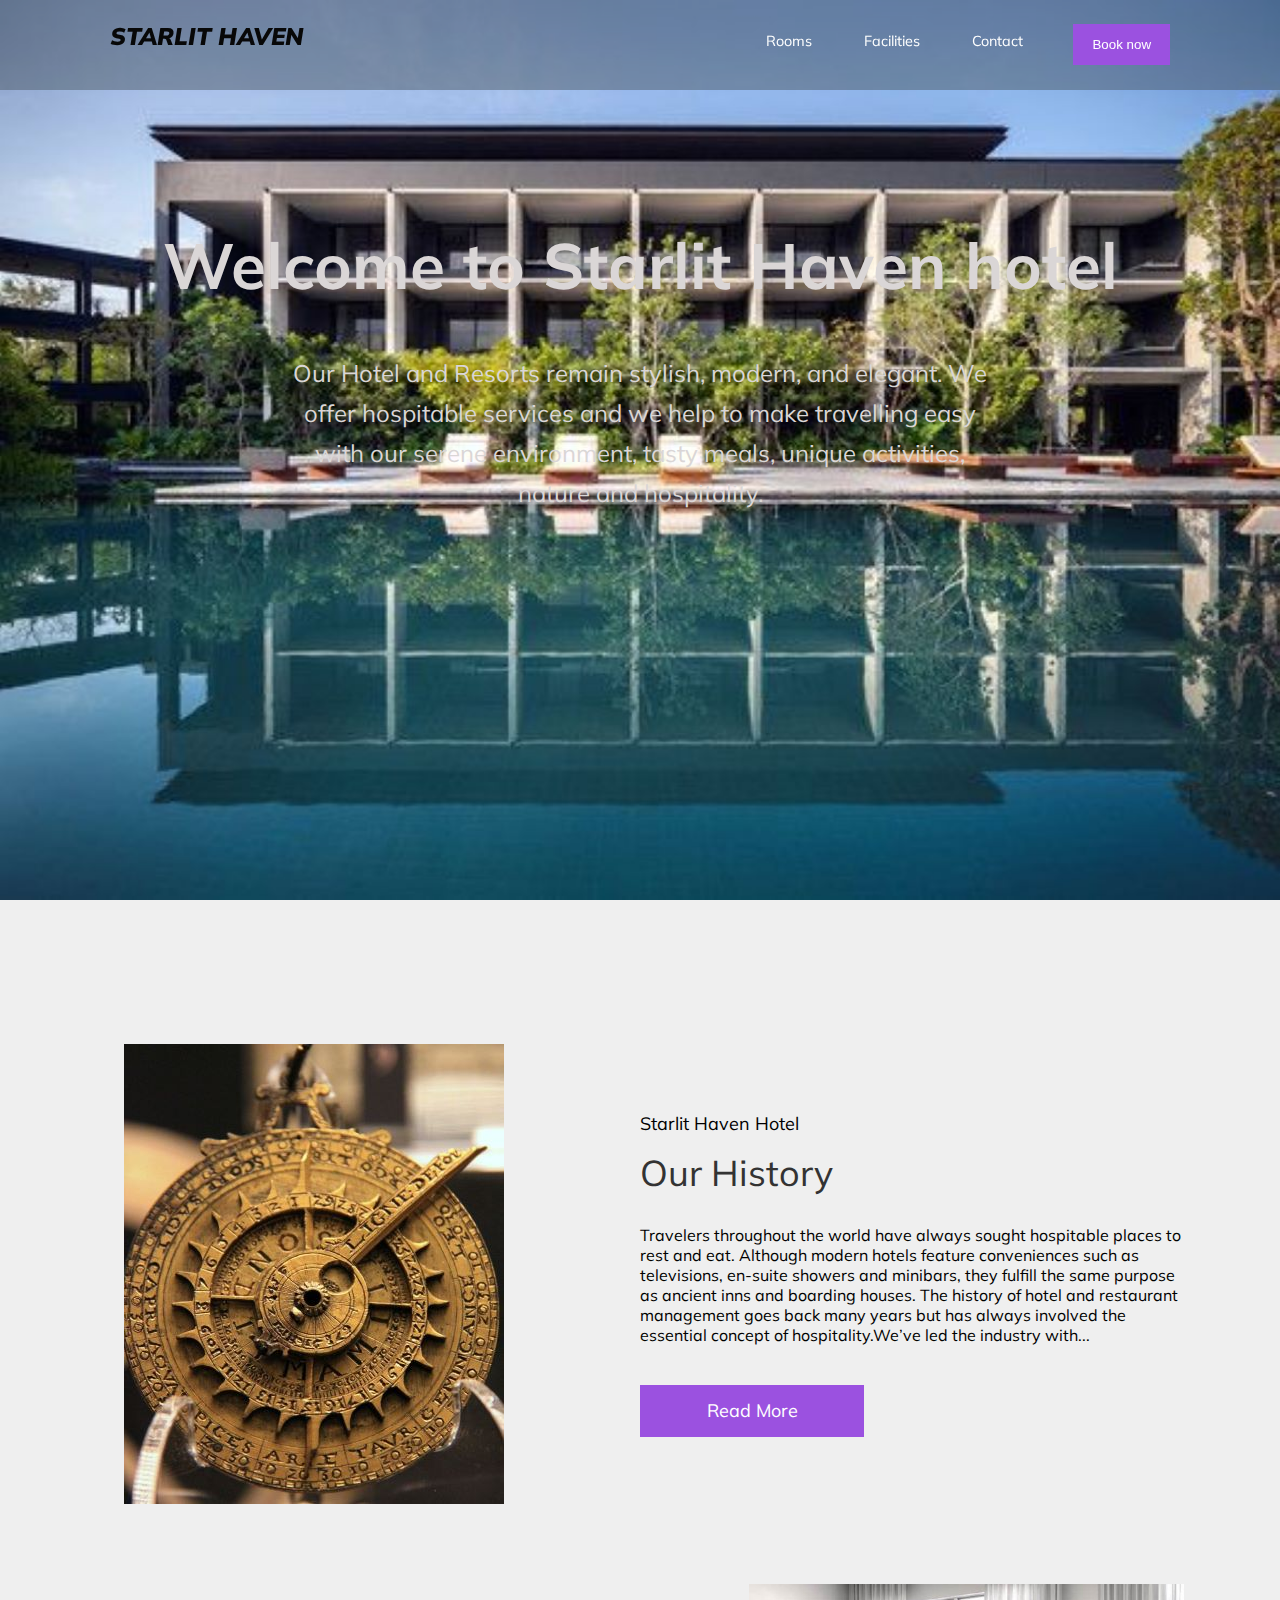
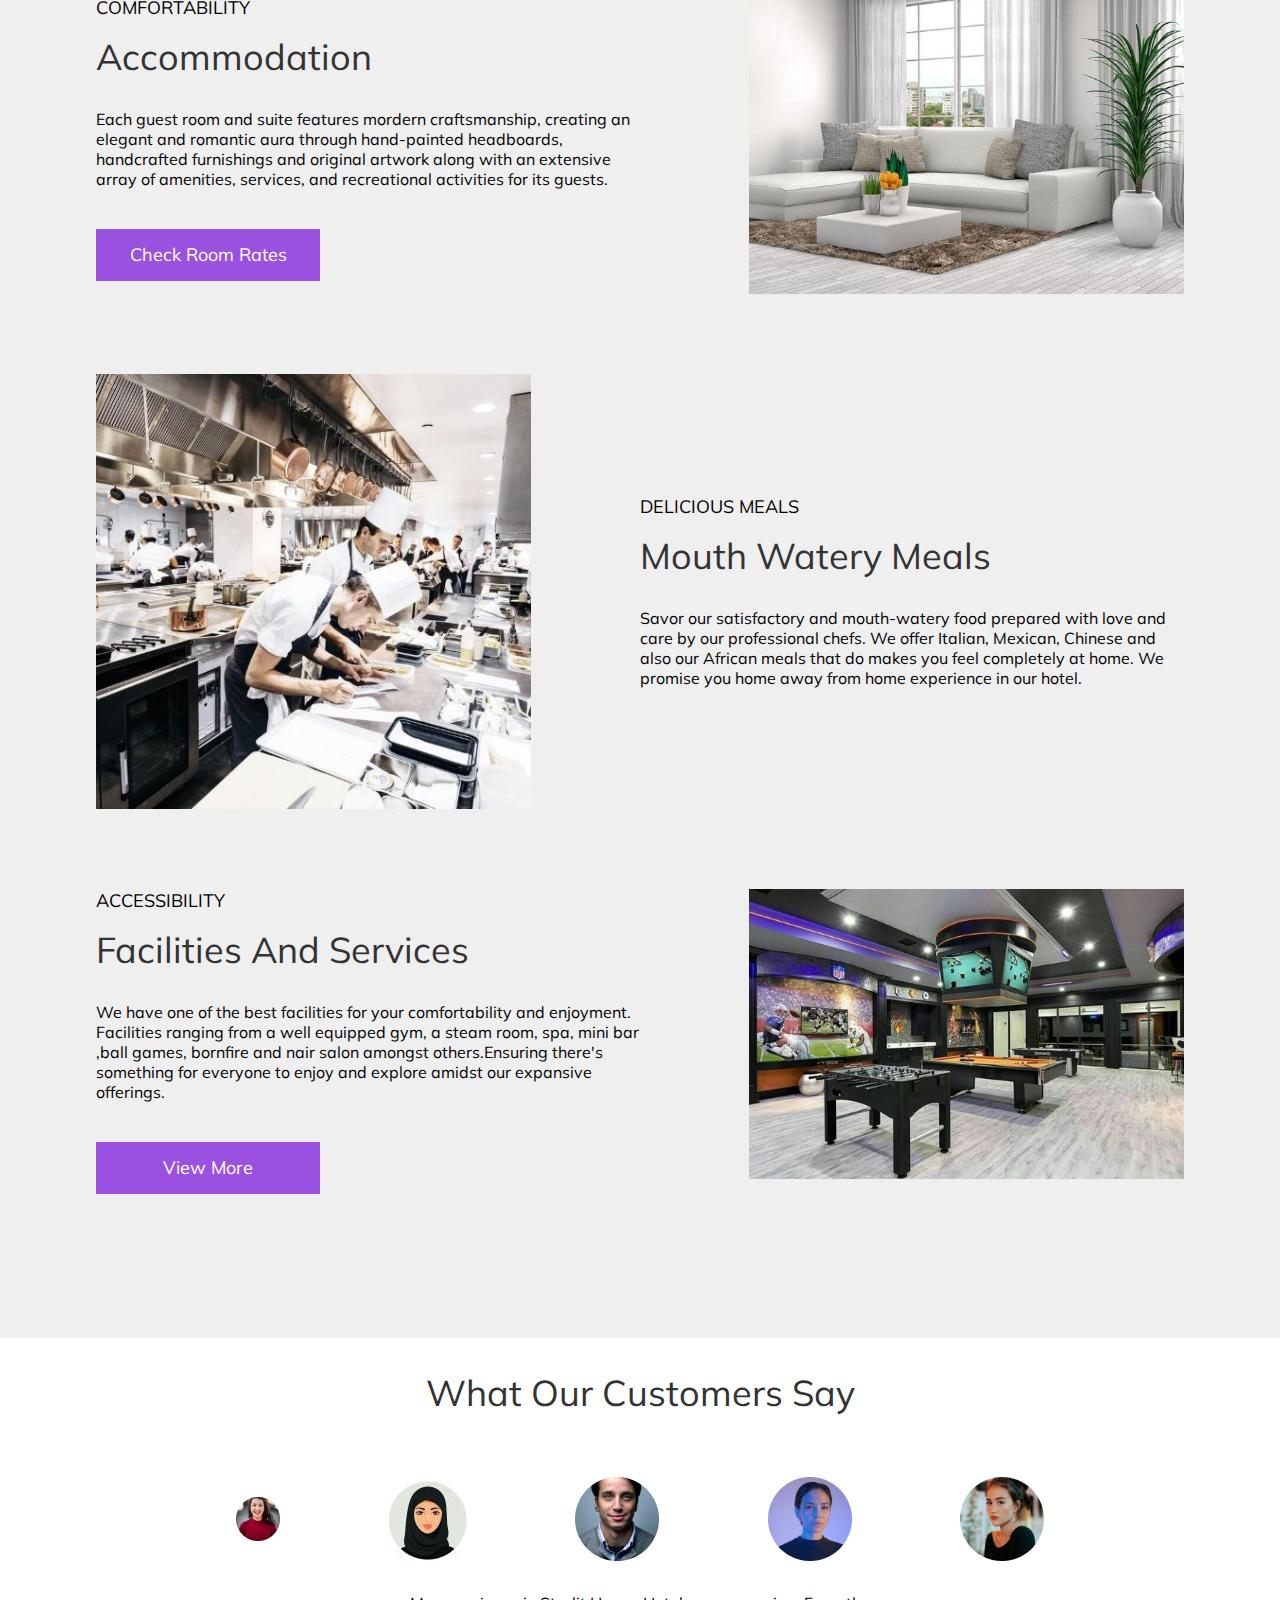
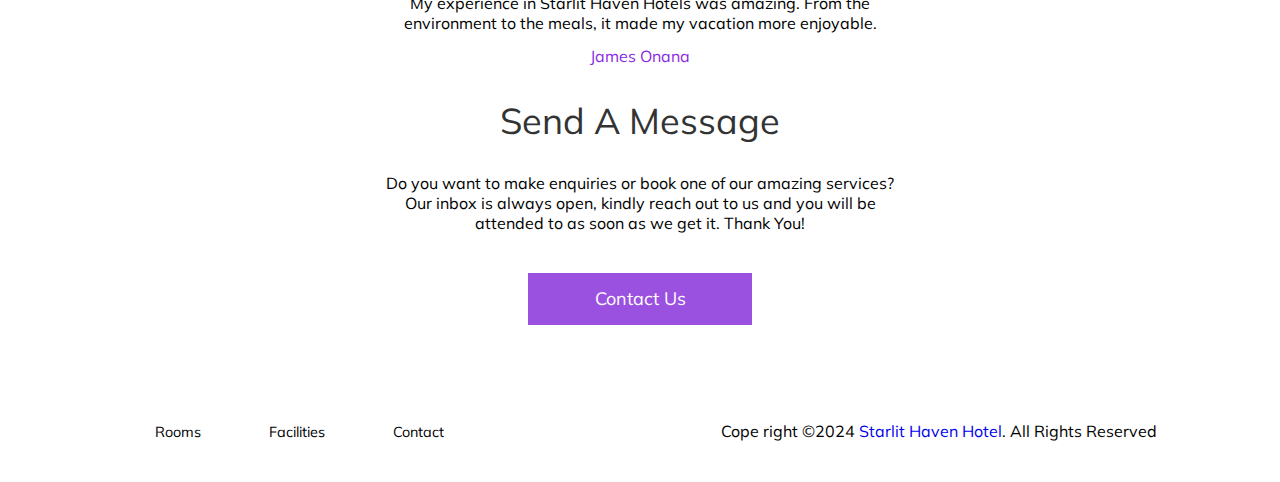
==== index.html @ 288cbef3 "first commit" ====
<!DOCTYPE html>
<html lang="en">

<head>
    <meta charset="UTF-8">
    <meta name="viewport" content="width=device-width, initial-scale=1.0">
    <link rel="icon" type="image/png" sizes="32x32" href="./images/logo hot.jpg">
    <link href="https://fonts.googleapis.com/css2?family=Muli:wght@300;400&display=swap" rel="stylesheet">
    <link rel="stylesheet" href="css/base-style.css">
    <link rel="stylesheet" href="css/navigations.css">
    <link rel="stylesheet" href="css/header.css">
    <link rel="stylesheet" href="css/index.css">
    <title>Starlit Haven Hotel | Home </title>
</head>
<body>

    <section id="main-wrapper">
      <header class="home-header">
        <img
          src="images/view one.jpg"
          class="home-image"
          alt="home image"
        />
        <div class="nav-container">
          <div id="nav-wrapper">

          <nav>
            <a class="navbar_brand" href="index.html">
              <h2 style="color: rgb(8, 8, 8);"><b><i>STARLIT HAVEN</i></b></h2>
            </a>
            <div class="hamburger">
              <div class="line"></div>
              <div class="line"></div>
              <div class="line"></div>
            </div>
            <ul class="link_container">
              <li>
                <a href="rooms.html">Rooms</a>
              </li>
              <li>
                <a href="facilities.html">Facilities</a>
              </li>
              <li>
                <a href="contact.html">Contact</a>
              </li>
              <button type="button" class="book-btn">
                <a href="CONTACT.html"> Book now</a>
              </button>
            </ul>
          </nav>
          </div>
        </div>

    </header>
        <section class="center-text" style="color: rgb(218, 214, 214);">
            <p>Welcome to Starlit Haven hotel</p>
            <p>Our Hotel and Resorts remain stylish, modern, and elegant. We offer hospitable services and we help to make travelling easy with our serene environment,
            tasty meals, unique activities, nature and hospitality.</p>
        </section>
         <!-- end of first-container by daze -->

        <!-- HOTEL INFO SECTIONS -->
        <section id="home-wrapper">

         <div class="info-container">
             
          <section class="home-grid">
            <div class="home-grid__img">
                <img src="images/Ancients.jpg" alt="Accommodation">
            </div>
            <div class="home-grid__text">
              <p class="info__text--smallTitle">
                Starlit Haven Hotel
              </p>
              <p class="info__text--bigTitle">
                Our History
              </p>
                <p>
                  Travelers throughout the world have always sought hospitable places to rest and eat. Although modern hotels feature conveniences such as televisions, en-suite showers and minibars, they fulfill the same purpose as ancient inns and boarding houses. The history of hotel and restaurant management goes back many years but has always involved the essential concept of hospitality.We’ve led the industry with... 
                </p>
                <a href="#"></a>
                <input type="button" value="Read More">
              </a>
            </div>
        </section>
            <!-- ACCOMMODATION -->

            <section class="home-grid grid-reverse">
              <div class="home-grid__img">
                  <img src="images/acco 2.jpg" alt="Accommodation">
              </div>
              <div class="home-grid__text">
                <p class="info__text--smallTitle">
                  COMFORTABILITY
                </p>
                <p class="info__text--bigTitle">
                  Accommodation
                </p>
                  <p> Each guest room and suite features mordern craftsmanship, 
                    creating an elegant and romantic aura through hand-painted 
                    headboards, handcrafted furnishings and original artwork along with an extensive array of amenities, services, 
                    and recreational activities for its guests.</p>

          <a href="rooms.html"><input type="button" value="Check Room Rates">
          </a>

              </div>
          </section>
          <section class="home-grid">
            <div class="home-grid__img">
                <img src="images/meal.jpg" alt="Meals">
            </div>
            <div class="home-grid__text">
              <p class="info__text--smallTitle">
                DELICIOUS MEALS
              </p>
              <p class="info__text--bigTitle">
                Mouth Watery Meals
              </p>
              <p>
                Savor our satisfactory and  mouth-watery food prepared with love and care by our professional chefs. We offer Italian, Mexican, Chinese and also our African meals that do makes you feel completely at home. We promise you home away from home experience in our hotel.
            </p>


            </div>

        </section>
        <section class="home-grid grid-reverse">
          <div class="home-grid__img">
              <img src="images/download act.jpg" alt="Facilities and services">
          </div>
          <div class="home-grid__text">
            <p class="info__text--smallTitle">
              ACCESSIBILITY
            </p>
            <p class="info__text--bigTitle">
              Facilities And Services
            </p>
            <p>
              We have one of the best facilities for your comfortability and enjoyment. 
              Facilities ranging from a well equipped gym, a steam room, spa, mini bar ,ball games, bornfire   and nair salon 
              amongst others.Ensuring there's something for everyone to enjoy and explore amidst our expansive offerings.
          </p>

          <a href="facility.html">
          <input type="button" value="View More">
        </a>

          </div>
      </section>
    </div>
  </section>
      <section class="white-section">
        <div class="customers">
          <p class="info__text--bigTitle">
          What Our Customers Say
          </p>
          <div class="customer-image-container">
            <img src="images/user.jpg">
          <img src="images/one 1.jpg">
          <img src="images/customer (2).jpg">
          <img src="images/customer_2.jpg">
          <img src="images/customer (1).jpg">
          </div>
          
         <p> My experience in Starlit Haven Hotels was amazing. From the <br>environment to the meals, it made
           my vacation more enjoyable.</p>
          <p class="name">James Onana</p>
          
          
          <!-- Send a Message -->
              <div class="message_text">
                <p class="info__text--bigTitle">
                    Send A Message
                </p>
                <p>Do you want to make enquiries or book one of our amazing services?</p>
                <p>Our inbox is always open, kindly reach out to us and you will be </p>
                <p>attended to as soon as we get it. Thank You!</p>

              <a href="contact.html"> <input type="button" class="message_button" value="Contact Us"></a> 

          
                <!-- <button class="info__button message_button">
                    
                </button> -->
         
              </div>
            </div>    

      <!-- footer -->
      <footer>
        <section id="inner-footer">
          <ul>
            <li>
              <a href="rooms.html">Rooms</a>
            </li>
            <li>
              <a href="facility.html">Facilities</a>
            </li>
            <li>
              <a href="contact.html">Contact</a>
            </li>
          </ul>
          <p>Cope right &copy;2024 <a href="#">Starlit Haven Hotel</a>. All Rights Reserved</p>
        </section>
      </footer>
    </section>
    <script src="js/scripts.js"></script>
  </body>
</html>
---- css/base-style.css ----
*,
*::after,
*::before {
    margin: 0;
    padding: 0;
    box-sizing: inherit;
}
html{
    height: 100%;
}
body {
    box-sizing: border-box;
    font-family: 'Muli', sans-serif;
    height: 100%;


}
a,button,input{
    cursor: pointer;
}

ul{
    list-style-type: none;
}
a{
    text-decoration: none;
}
---- css/navigations.css ----
nav, #inner-footer{
    display: flex;
    justify-content: space-around;
}
nav{
    height: 10vh;
    width: 100vw;
}
#nav-wrapper{
    position: fixed;

}
li{
    display: inline-block;
    height: 29px;
}
.navbar_brand{
    display: inline-block;
    padding: 1.3rem 0;
}
.site-logo{
    height: 45px;
}
.link_container{
    padding: 1.5rem 0;
}
.link_container li{
    padding: 0 1.5rem;
    vertical-align: middle;
}
ul li a{
    text-decoration: none;
    color: #000;
    font-size: .9rem;
}

ul li a:hover{
   color: #9B51E0;
}

nav .link_container .current{
    border-bottom: 2px solid #9B51E0;
    padding: 0 1.5rem .8rem;
}

#inner-footer{
    padding: 2rem 0;
}
#inner-footer ul li {
    padding: 0 2rem;
}
@media screen and (max-width:768px) {
    
    .line {
     width:30px;
     height:3px;
     background: #000000;
     margin:5px
    }
    nav {
     position:relative
    }
    .hamburger {
     position:absolute;
     cursor:pointer;
     right:5%;
     top:50%;
     transform:translate(-5%,-50%);
     z-index:2
    }
    .navbar_brand{
        position: absolute;
        top: 9%;
        left: 5%;
    }
    .link_container {
     position:fixed;
     background: #ffffff;
     height:100vh;
     width:100%;
     clip-path:circle(100px at 90% -10%);
     -webkit-clip-path:circle(100px at 90% -10%);
     transition:all 1s ease-out;
     opacity: 0;
    }
    .link_container.open {
     clip-path:circle(1000px at 90% -10%);
     -webkit-clip-path:circle(1000px at 90% -10%);
     pointer-events:all;
     opacity: 1;
    }
    .link_container li {
     opacity:0;
     display: block;
     margin: 0 auto;
     width: 50%;
     text-align: center;
     margin: 3rem auto;
    }
    
    .link_container li:nth-child(1) {
     transition:all .5s ease .2s
    }
    .link_container li:nth-child(2) {
     transition:all .5s ease .4s
    }
    .link_container li:nth-child(3) {
     transition:all .5s ease .6s
    }
    li.fade {
     opacity:1
    }
    #inner-footer{
        flex-flow: column;
        text-align: center;

    }
    #inner-footer p{
        padding: 2rem 0;
    } 
   }
---- css/header.css ----
.facility-header,.home-header{
    position: relative;
    height: 100%;

}
.facility-image,.home-image{
    width: 100%;
    display: block;
    height: 100vh;
    margin: 0 auto;
}
.nav-container{
    position: absolute;
        z-index: 999;
        margin: 0 auto;
        left: 0;
        right: 0;        
        top: 0%; 
        color: #fff;  
        
}
.play-button{
  position: absolute;
        margin: 0 auto;
        left: 0;
        right: 0;        
        text-align: center;
        top: 40%; 
        font-family: Arial,sans-serif;
        color: #fff;
        width: 60%; 
}

.line{
    background-color: #ffffff;
  }
.book-btn{
    background-color: #9B51E0;
    border: none;
    padding: .8rem 1.2rem;
    display: inline-block;
    margin-left: 1.4rem;
}
.book-btn:hover{
    transition: .5s;
    border: 1px solid var(--white);
}
.center-text{
    position: absolute;
        margin: 0 auto;
        left: 0;
        right: 0;        
        top: 40%; 
        color: #fff;
}
.center-text p:nth-child(1){
    font-size: 4em;
    text-align: center;
    font-weight: bold;
}
.center-text p:nth-child(2){
    font-size: 1.5em;
    text-align: center;
    line-height: 2.5rem;
    margin: 3rem 18rem 0 18rem;

}
.center-text button {
  width: 20%;
  height: 50px;
  margin: 8% 40% 5% 40%;
  border: 2px solid var(--white);
  background: transparent;
  color: var(--white);
  font-size: 1.2em;
  text-transform: uppercase;
}
.center-text button:hover {
  background-color: var(--white);
  color: var(--black);
  transition: 0.8s;
  cursor: pointer;
}
.link_container a {
  color: #fff;
}

@media screen and (max-width: 1340px) and (min-width: 1100px) {
  .center-text {
    top: 25%;
  }
}
@media screen and (max-width: 1099px) and (min-width: 769px) {
  .center-text {
    top: 30%;
  }
  .center-text p:nth-child(1) {
    font-size: 3.3em;
  }
  .center-text p:nth-child(2) {
    width: 65%;
    margin: 2.3rem auto 2rem;
  }
}
@media screen and (max-width: 768px) and (min-width:630px) {
  .link_container {
    background-color: #565551;
  }
  .center-text {
    top: 40%;
  }
  .center-text p:nth-child(1) {
    font-size: 2.9em;
  }
  .center-text p:nth-child(2) {
    width: 75%;
    margin: 1.5rem auto;
    font-size: 1.5em;
    line-height: 2rem;
  }
}
@media screen and (max-width: 629px) and (min-width:500px) {
  .link_container {
    background-color: #565551;
  }
  .center-text {
    top: 36%;
  }
  .center-text p:nth-child(1) {
    font-size: 2.3em;
  }
  .center-text p:nth-child(2) {
    width: 80%;
    margin: 1rem auto 1.5rem;
    font-size: 1.5em;
    line-height: rem;
  }
  .center-text button {
    margin: 0.8rem auto 0;
    display: block;
    font-size: 0.9rem;
    width: 25%;
    height: 30px;
  }
}


@media screen and (max-width:510px) {
    .link_container{
        background-color: #565551;
    }
    .center-text{
        top: 35%; 
}
.center-text p:nth-child(1){

    font-size: 1.6em;
  }
  .center-text p:nth-child(2) {
    width: 85%;
    margin: 2rem auto;
    font-size: 1.2rem;
    line-height: 1.7rem;
  }
  .center-text button {
    margin: 0 auto ;
    display: block;
    font-size: 0.9rem;
    width: 25%;
    height: 30px;
  }
}
---- css/index.css ----
:root{
    --purple: #9B51E0;
    --white: #FFFFFF;
    --black: #333333;
}

/* INFO SECTIONS: ACCOMMODATION, FACILITIES , etc */

#home-wrapper{
  background-color: #efefef;

}
#nav-wrapper{
  background-color:rgba(72, 86, 95, 0.472);
}
  .info-container{
    width: 85%;
  margin: 0 auto;
  padding: 4rem 0;
  }
  .home-grid {
    display:flex;
    flex-flow: row wrap;
    justify-content: space-between;
    margin-bottom: 5rem;
}
.home-grid__img{
    flex-basis: 40%;
    
}
.home-grid__img img{
    max-width: 100%;
    display: block;
    height: auto;
    margin: 0 auto;
}
.home-grid__text{
    flex-basis: 50%;
    align-self: center;
}

.info__text--smallTitle {

  font-size: 1.125rem;
  line-height: 1.4375rem;
  color: #000000;
  margin-bottom: 15px;
}

.info__text--bigTitle {
  font-size: 2.25rem;
  line-height: 2.8125rem;
  line-height: 45px;
  color: #333333;
  margin-bottom: 30px;
}

.grid-reverse{
  flex-flow: row-reverse;
}
input[type="button"] {
  width: 14rem;
  height: 3.25rem;
  left: 51.625rem;
  top: 95.375rem;
  background: #9b51e0;
  border: 1px solid #9b51e0;
  box-sizing: border-box;
  display: flex;
  flex-direction: row;
  justify-content: center;
  align-items: center;
  margin-top: 2.5rem;
  font-size: 1.125rem;
  line-height: 2.25rem;
  color: #ffffff;
  font-family: 'Muli', sans-serif;
}
input[type="button"]:hover  {
  color: #000;
  background-color: #fff;
  border: 1px solid #9B51E0;
}
.white-section{
  background-color: #ffffff;
}
.customers {
  width: 85%;
margin: 0 auto;
padding: 2rem 0;
text-align: center;

}
.customer-image-container{
  display: flex;
  flex-flow: row wrap;
  justify-content: space-evenly;
  align-items: center;
  padding: 2rem;
}
.customers > img{
  max-width: 100%;
    height: auto;
}
.name{
  padding-top: .8rem;
  color: blueviolet;
}

.message_text{
  margin:2rem auto;
}
.message_button{
  margin-left: auto;
  margin-right: auto;
}

.info-container > section {
  margin: 80px 0;
}


@media only screen and (max-width:900px) {
  .home-grid{
      flex-direction: column;
      margin-bottom: 2rem;
  }
  .info__text--smallTitle {
    margin-bottom: .5rem;
  }
  .info__text--bigTitle {
    font-size: 1.8rem;
    margin-bottom: .5rem;
  }

  .home-grid__img {
      text-align: center;
      margin-bottom: 2rem; 
  }

  .home-grid__text {
      text-align: center;
      margin-bottom: 2rem;
  }
.info__button {
margin: 2rem auto;
}
p{
  line-height: 1.5rem;
}
input[type="button"]{
  margin: 2rem auto;
}
}
@media(max-width:600px) {
  .customer-image-container{
    display: none;
  }
  .customer_text{
    width: 60%;
  }
}
@media (max-width:768px){
.book-btn{
  display: none;
}
}
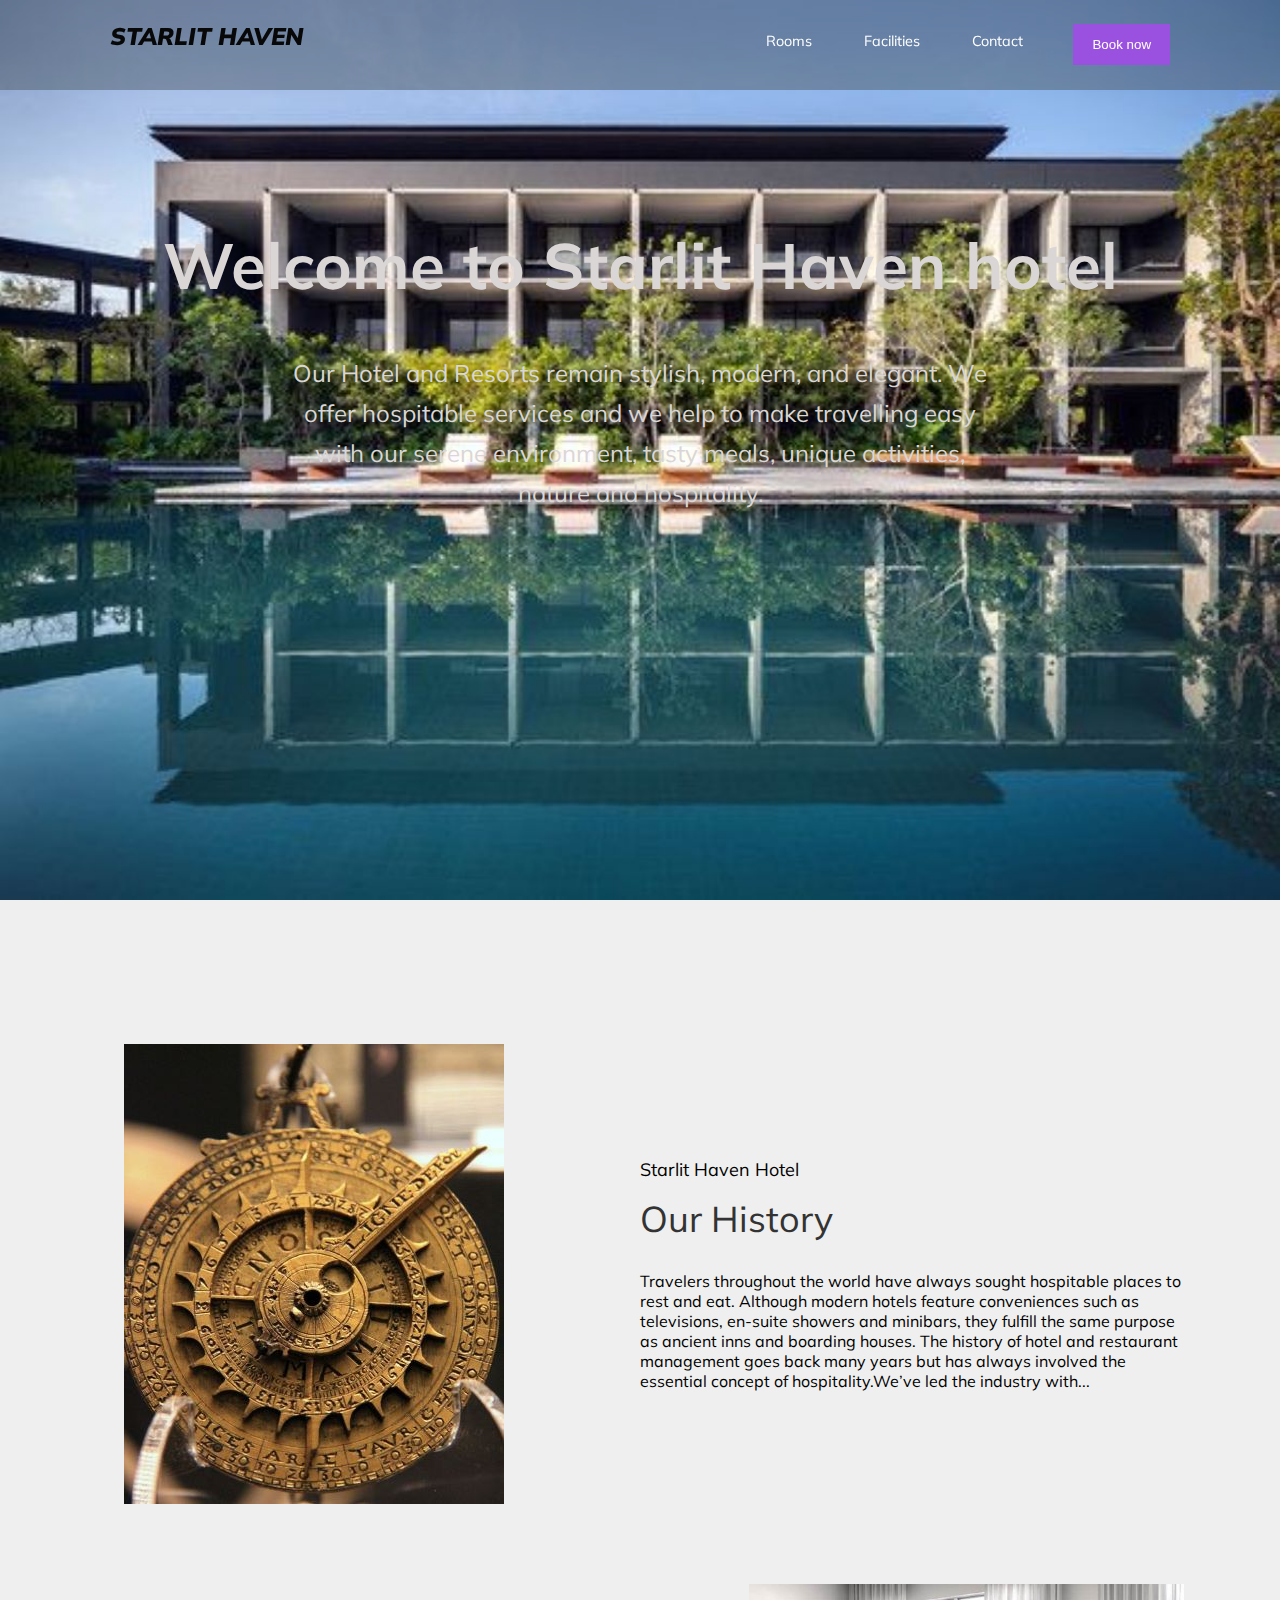
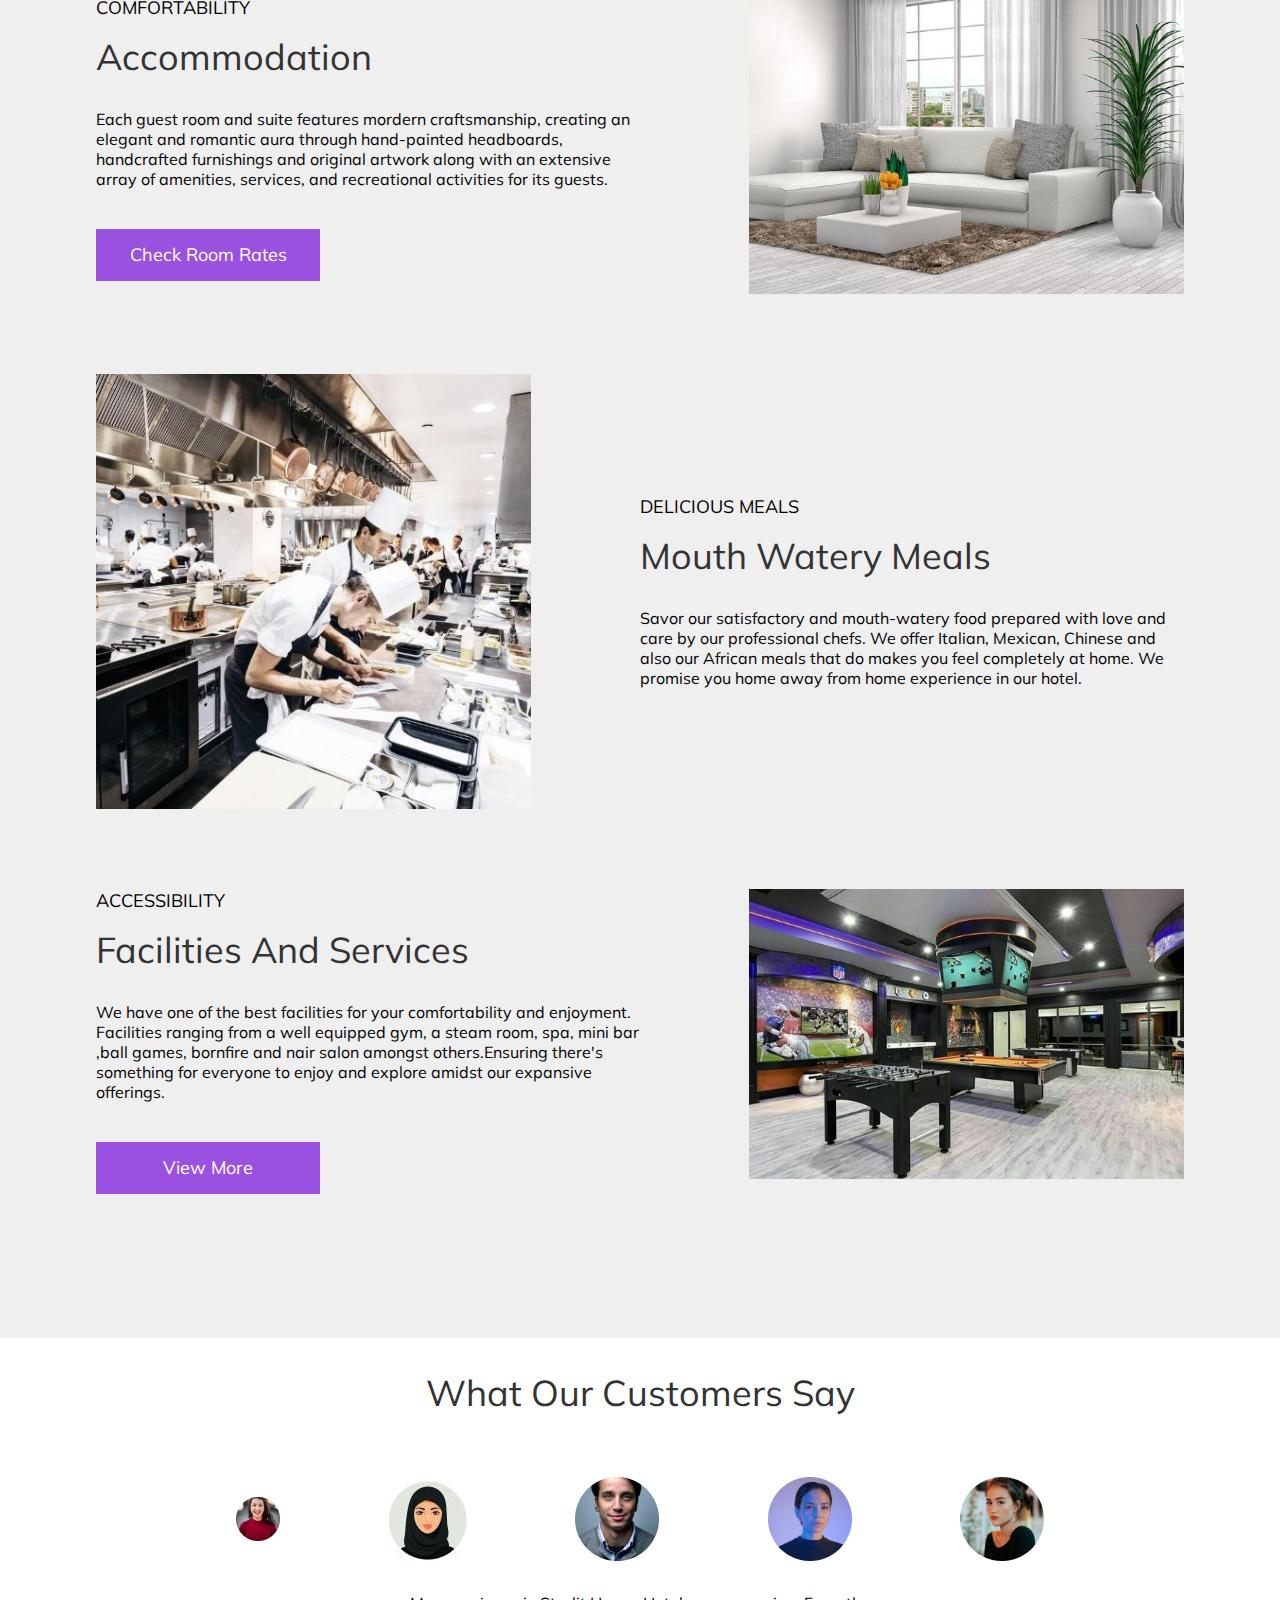
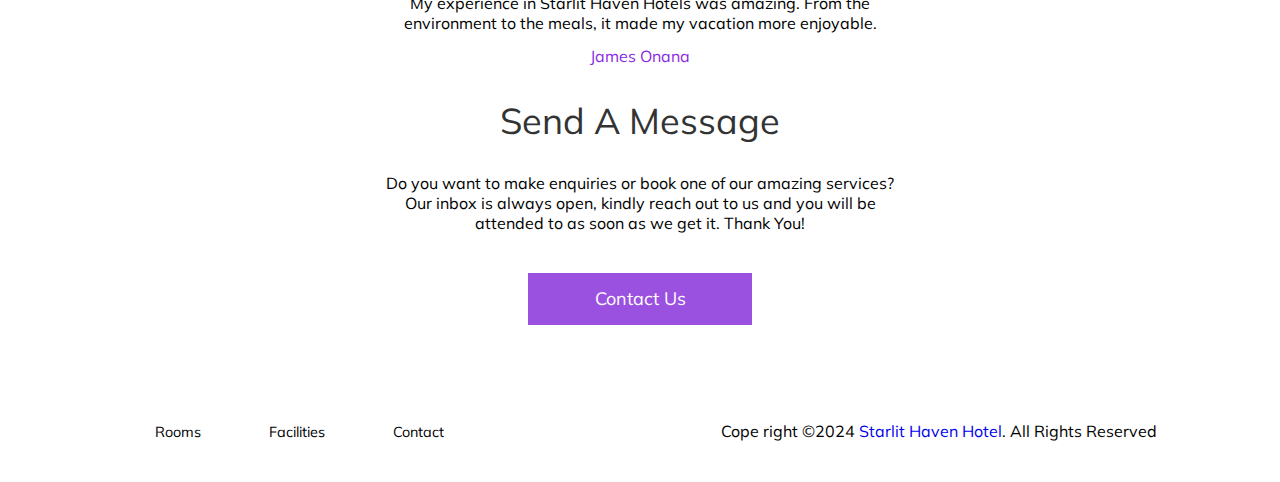
==== commit ade4faa3: "error" ====
--- a/index.html
+++ b/index.html
@@ -78,9 +78,7 @@
                 <p>
                   Travelers throughout the world have always sought hospitable places to rest and eat. Although modern hotels feature conveniences such as televisions, en-suite showers and minibars, they fulfill the same purpose as ancient inns and boarding houses. The history of hotel and restaurant management goes back many years but has always involved the essential concept of hospitality.We’ve led the industry with... 
                 </p>
-                <a href="#"></a>
-                <input type="button" value="Read More">
-              </a>
+                
             </div>
         </section>
             <!-- ACCOMMODATION -->
@@ -142,7 +140,7 @@
               amongst others.Ensuring there's something for everyone to enjoy and explore amidst our expansive offerings.
           </p>
 
-          <a href="facility.html">
+          <a href="facilities.html">
           <input type="button" value="View More">
         </a>
 
